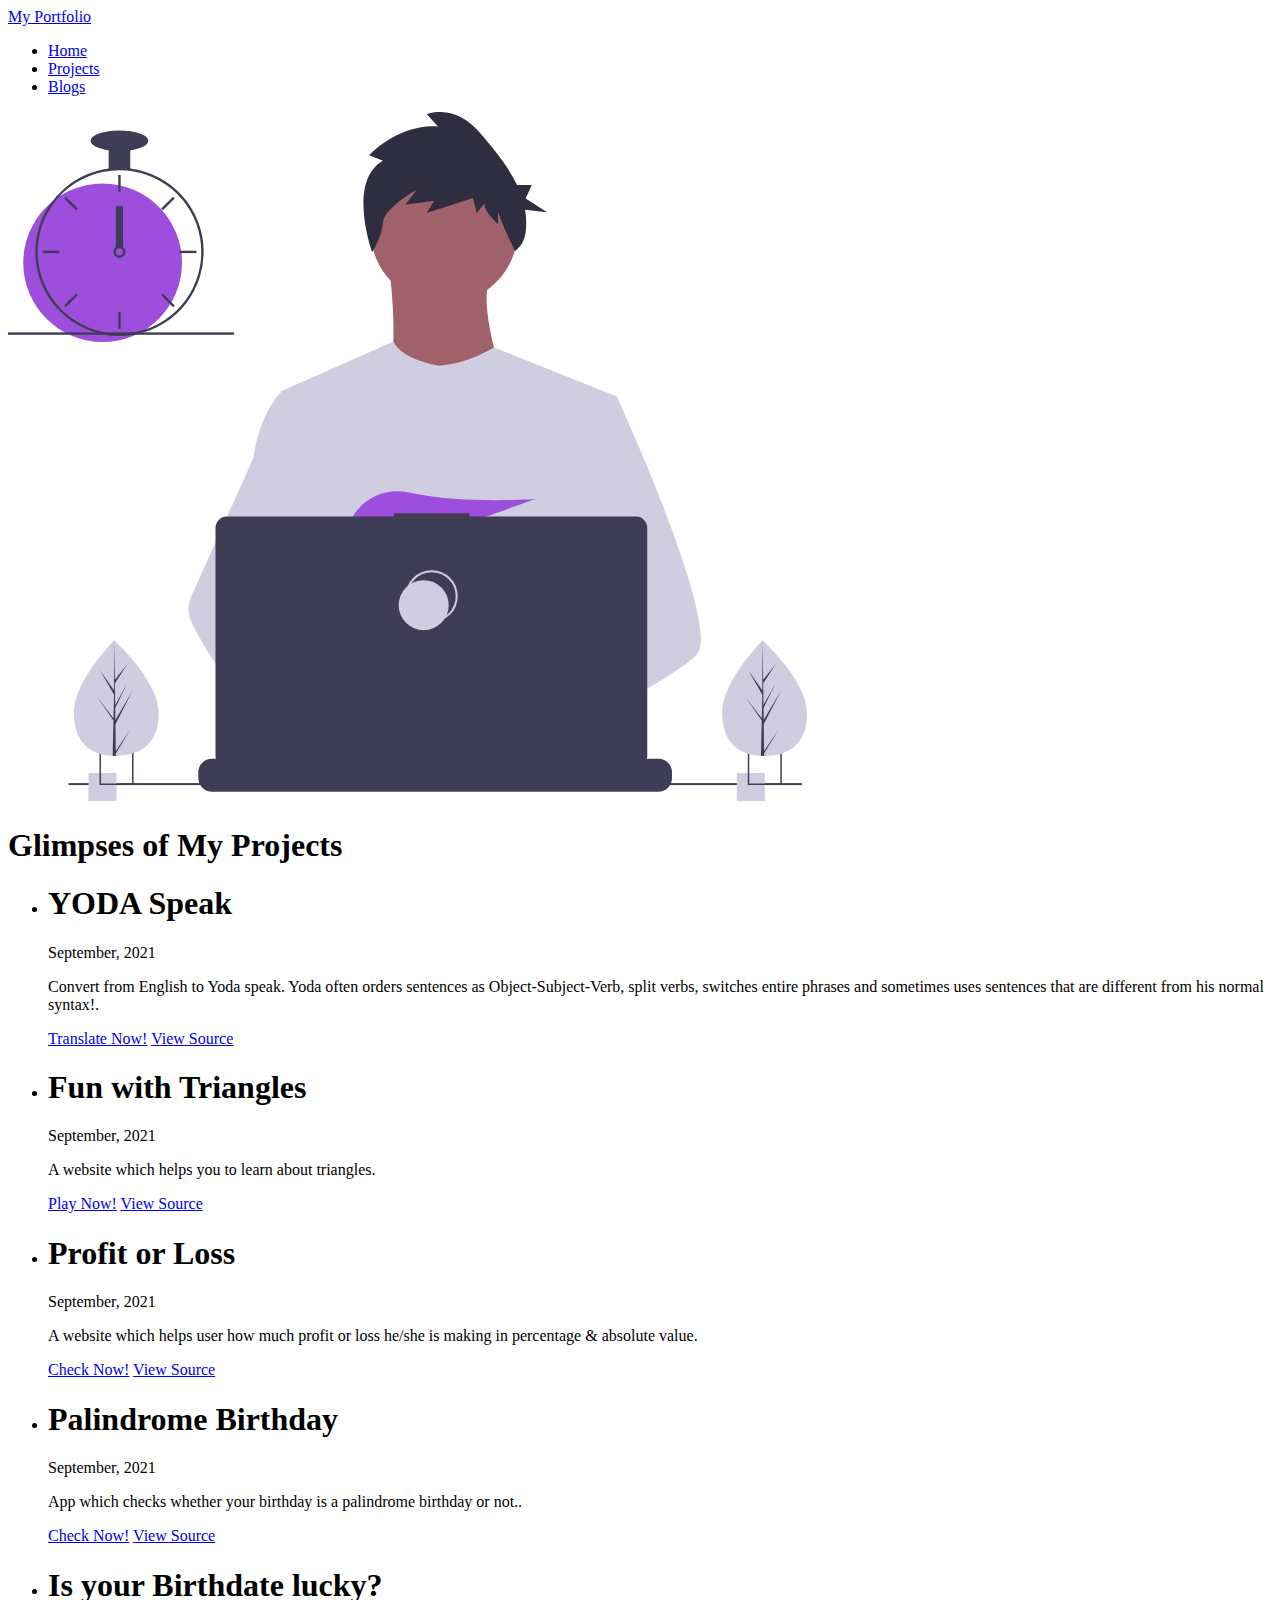
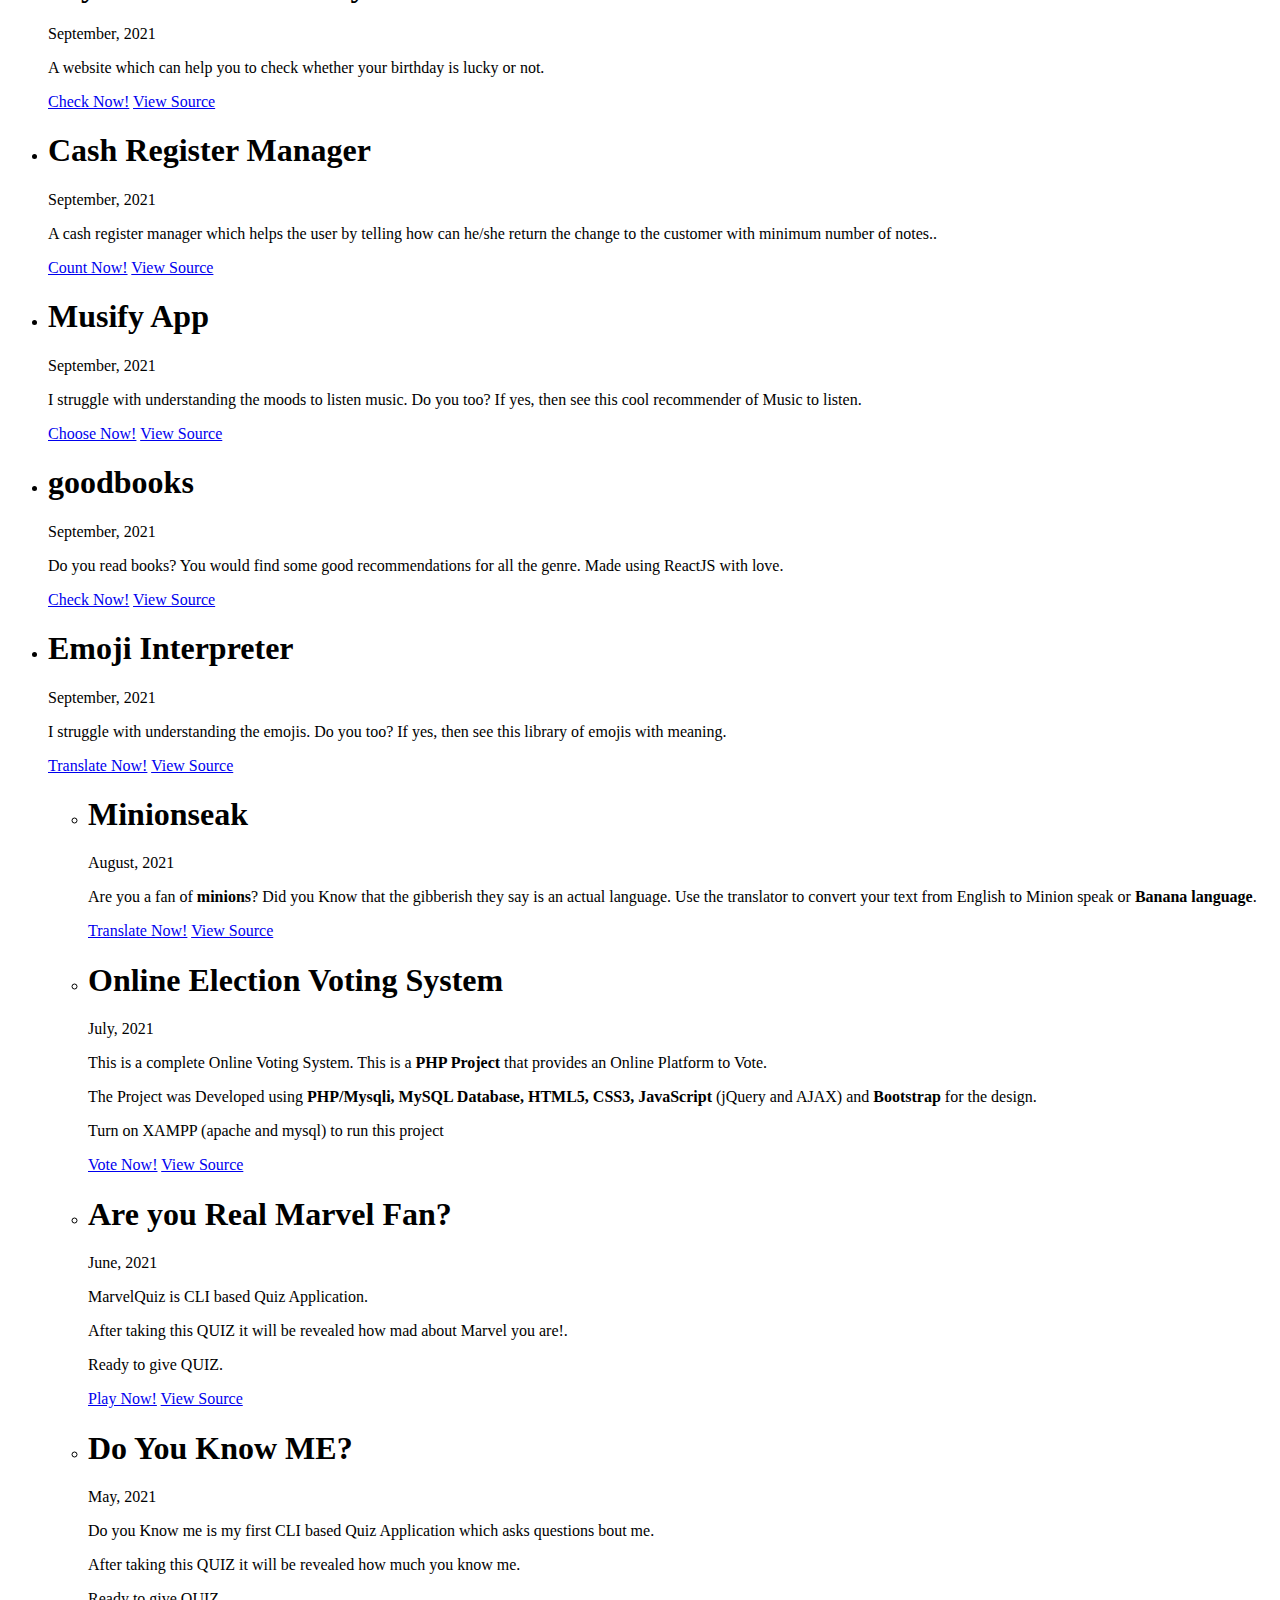
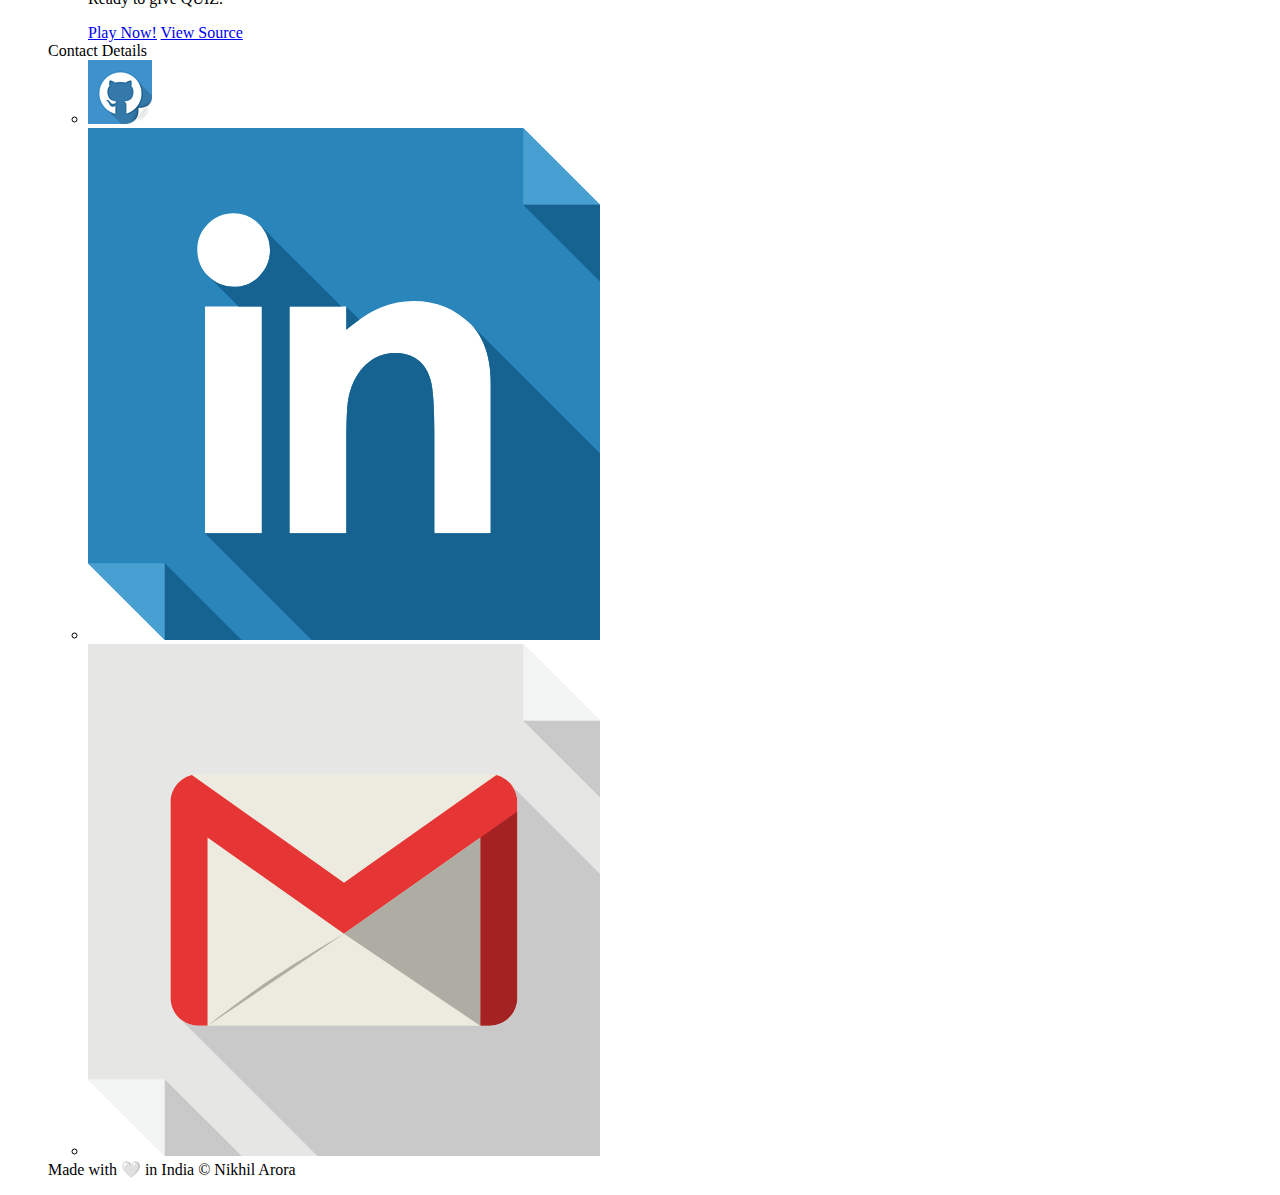
==== projects.html @ 1108bf64 "Added Blogs and Footer" ====
<!DOCTYPE html>
<html lang="en">

<head>
    <meta charset="UTF-8">
    <meta http-equiv="X-UA-Compatible" content="IE=edge">
    <meta name="viewport" content="width=device-width, initial-scale=1.0">
    <meta name="author" content="Vishal Singla">
    <link rel="shortcut icon" href="favicon_io/favicon.ico" type="image/x-icon">
    <link href="styles.css" rel="stylesheet" />
    <title>Projects | Nikhil Arora</title>
</head>

<body>
    <nav class="navigation container">
        <div class="nav-brand"><a class=" bn links" href="index.html">My Portfolio</a></div>
        <ul class="list-non-bullet nav-pills">
            <li class="list-item-inline">
                <a class="links bn" href="index.html">Home</a>
            </li>
            <li class="list-item-inline">
                <a class="links link-active" href="projects.html">Projects</a>
            </li>
            <li class="list-item-inline">
                <a class="links bn" href="blog_list.html">Blogs</a>
            </li>
            </li>

        </ul>
    </nav>

    <header class="hero">
        <img class="hero-img" src="images/coder.svg">
        <h1 class="hero-heading">Glimpses of My <span class="s_w hero-heading-inverted">Projects</span></h3>
    </header>
    <ul class="list-non-bullet">
        <li>
            <article class="showcase-list container container-center ow">
                <h1>YODA Speak</h1>
                <time datetime="09-2021">September, 2021</time>
                <p>
                    Convert from English to Yoda speak. Yoda often orders sentences as Object-Subject-Verb, split verbs, switches entire phrases and sometimes uses sentences that are different from his normal syntax!.
                </p>
                <a class="links link-personal" href="https://yodish-speakey.netlify.app/">Translate Now!</a>
                <a class="links link-primary" href="https://github.com/Vish-al-Singla/Yoda-speaker">View Source</a>

            </article>
        </li>
    </ul>
</ul>
    <ul class="list-non-bullet">
        <li>
            <article class="showcase-list container container-center">
                <h1>Fun with Triangles</h1>
                <time datetime="09-2021">September, 2021</time>
                <p>
                    A website which helps you to learn about triangles</strong>.
                </p>
                <a class="links link-personal" href="https://triangles-fun-with-me.netlify.app/">Play Now!</a>
                <a class="links link-primary" href="https://github.com/Vish-al-Singla/fun-with-triangles">View Source</a>

            </article>
        </li>
    </ul>

    <ul class="list-non-bullet">
        <li>
            <article class="showcase-list container container-center ow">
                <h1>Profit or Loss</h1>
                <time datetime="09-2021">September, 2021</time>
                <p>
                    A website which helps user how much profit or loss he/she is making in percentage & absolute value.
                </p>
                <a class="links link-personal" href="https://profity-or-loss.netlify.app/">Check Now!</a>
                <a class="links link-primary"
                    href="https://github.com/Vish-al-Singla/profit-or-loss">View Source</a>

            </article>
        </li>
    </ul>
    <ul class="list-non-bullet">
        <li>
            <article class="showcase-list container container-center">
                <h1>Palindrome Birthday</h1>
                <time datetime="09-2021">September, 2021</time>
                <p>
                    App which checks whether your birthday is a palindrome birthday or not.</strong>.
                </p>
                <a class="links link-personal" href="https://palindromic-birthday-app.netlify.app/">Check Now!</a>
                <a class="links link-primary" href="https://github.com/Vish-al-Singla/birthday-palindrome">View Source</a>

            </article>
        </li>
    </ul>

    <ul class="list-non-bullet">
        <li>
            <article class="showcase-list container container-center ow">
                <h1>Is your Birthdate lucky?</h1>
                <time datetime="09-2021">September, 2021</time>
                <p>
                    A website which can help you to check whether your birthday is lucky or not.
                </p>
                <a class="links link-personal" href="https://birthdate-checker-lucky.netlify.app/">Check Now!</a>
                <a class="links link-primary"
                    href="https://github.com/Vish-al-Singla/Lucky-Birthdate">View Source</a>

            </article>
        </li>
    </ul>
    <ul class="list-non-bullet">
        <li>
            <article class="showcase-list container container-center">
                <h1>Cash Register Manager</h1>
                <time datetime="09-2021">September, 2021</time>
                <p>
                    A cash register manager which helps the user by telling how can he/she return the change to the customer with minimum number of notes.</strong>.
                </p>
                <a class="links link-personal" href="https://cashreturn-manager.netlify.app/">Count Now!</a>
                <a class="links link-primary" href="https://github.com/Vish-al-Singla/Cash-Register">View Source</a>

            </article>
        </li>
    </ul>

    <ul class="list-non-bullet">
        <li>
            <article class="showcase-list container container-center ow">
                <h1>Musify App</h1>
                <time datetime="09-2021">September, 2021</time>
                <p>
                    I struggle with understanding the moods to listen music. Do you too? If yes, then see this cool recommender of Music to listen.
                </p>
                <a class="links link-personal" href="https://l6qi7.csb.app/">Choose Now!</a>
                <a class="links link-primary"
                    href="https://github.com/Vish-al-Singla/musifyApp">View Source</a>

            </article>
        </li>
    </ul>
    <ul class="list-non-bullet">
        <li>
            <article class="showcase-list container container-center">
                <h1>goodbooks</h1>
                <time datetime="09-2021">September, 2021</time>
                <p>
                   Do you read books? You would find some good recommendations for all the genre. Made using ReactJS with love</strong>.
                </p>
                <a class="links link-personal" href="https://q4n8j.csb.app/">Check Now!</a>
                <a class="links link-primary" href="https://github.com/Vish-al-Singla/recommend-a-book">View Source</a>

            </article>
        </li>
    </ul>
    <ul class="list-non-bullet">
        <li>
            <article class="showcase-list container container-center ow">
                <h1>Emoji Interpreter</h1>
                <time datetime="09-2021">September, 2021</time>
                <p>
                    I struggle with understanding the emojis. Do you too? If yes, then see this library of emojis with meaning.
                </p>
                <a class="links link-personal" href="https://p2ec7.csb.app/">Translate Now!</a>
                <a class="links link-primary"
                    href="https://github.com/Vish-al-Singla/Emoji-interpreter">View Source</a>

            </article>
        </li>
       
    <ul class="list-non-bullet">
        <li>
            <article class="showcase-list container container-center">
                <h1>Minionseak</h1>
                <time datetime="08-2021">August, 2021</time>
                <p>
                    Are you a fan of <strong>minions</strong>? Did you Know that the gibberish they say is an actual
                    language. Use the translator to convert your text from English to Minion speak or <strong>Banana
                        language</strong>.
                </p>
                <a class="links link-personal" href="https://minions-eak.netlify.app/">Translate Now!</a>
                <a class="links link-primary" href="https://github.com/Vish-al-Singla/BananaTranslater">View Source</a>

            </article>
        </li>
    </ul>


    <ul class="list-non-bullet">
        <li>
            <article class="showcase-list container container-center ow">
                <h1>Online Election Voting System</h1>
                <time datetime="07-2021">July, 2021</time>
                <p>
                    This is a complete Online Voting System. This is a <strong>PHP Project</strong> that provides an
                    Online Platform to Vote.
                </p>
                <p>
                    The Project was Developed using <strong>PHP/Mysqli, MySQL Database, HTML5, CSS3, JavaScript</strong>
                    (jQuery and AJAX) and <strong>Bootstrap</strong> for the design.
                </p>
                <p>Turn on XAMPP (apache and mysql) to run this project</p>
                <a class="links link-personal" href="http://localhost/Online-Election-Voting-System/index.php">Vote Now!</a>
                <a class="links link-primary"
                    href="https://github.com/Vish-al-Singla/Online-Election-Voting-System">View Source</a>

            </article>
        </li>
    </ul>

    <ul class="list-non-bullet">
        <li>
            <article class="showcase-list container container-center">
                <h1>Are you Real Marvel Fan?</h1>
                <time datetime="06-2021">June, 2021</time>
                <p>
                    MarvelQuiz is CLI based Quiz Application.
                </p>
                <p>
                    After taking this QUIZ it will be revealed how mad about Marvel you are!.
                </p>
                <p>
                    Ready to give QUIZ.
                </p>
                <a class="links link-personal"
                    href="https://replit.com/@VishalSingla56/MarvelQuiz?embed=1&ouput=1#index.js">Play Now!</a>
                <a class="links link-primary" href="https://github.com/Vish-al-Singla/MarvelQuiz">View Source</a>

            </article>
        </li>
    </ul>
    <ul class="list-non-bullet">
        <li>
            <article class="showcase-list container container-center ow">
                <h1>Do You Know ME?</h1>
                <time datetime="05-2021">May, 2021</time>
                <p>
                    Do you Know me is my first CLI based Quiz Application which asks questions bout me.
                </p>
                <p>
                    After taking this QUIZ it will be revealed how much you know me.
                </p>
                <p>
                    Ready to give QUIZ.
                </p>
                <a class="links link-personal"
                    href="https://replit.com/@VishalSingla56/Quizeee?embed=1&output=1#index.js">Play Now!</a>
                <a class="links link-primary" href="https://github.com/Vish-al-Singla/Quizeee">View Source</a>

            </article>
        </li>
    </ul>


    <footer class="footer">
        <div class="footer-header">Contact Details</div>
        <ul class="list-non-bullet">
            <li class="list-item-inline">
                <a class="links" href="https://github.com/nikhilarora-6566">
                    <img class="icons" src="images/github.png">
                </a>
            </li>
            <li class="list-item-inline">
                <a class="links" href="https://www.linkedin.com/in/nikhil-arora-02983a142/">
                    <img class="icons" src="images/linkedin.svg">
                </a>
            </li>
            <li class="list-item-inline">
                <a class="links" href="mailto:nik.arora1310@gmail.com">
                    <img class="icons" src="images/gmail.svg">
                </a>
            </li>
        </ul>
        <div>
            Made with 🤍 in India &copy; Nikhil Arora
        </div>
    </footer>
</body>

</html>
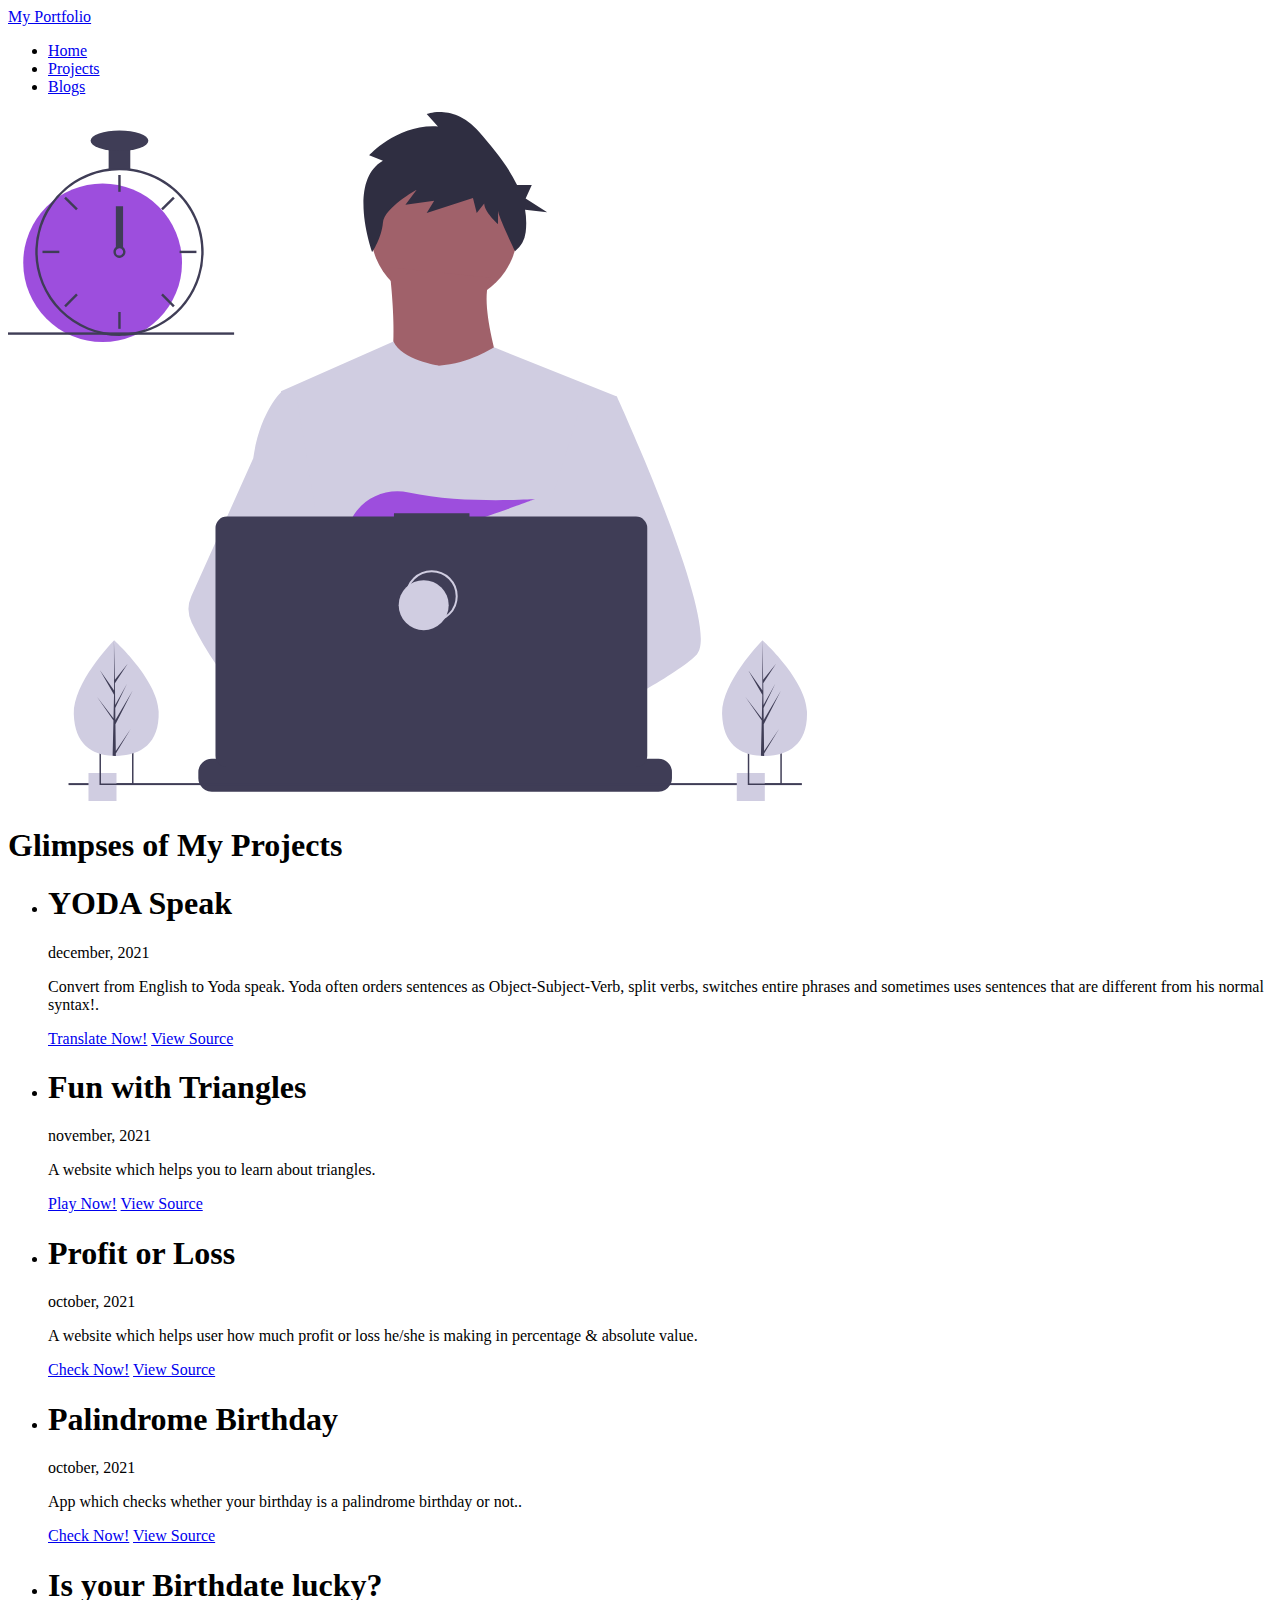
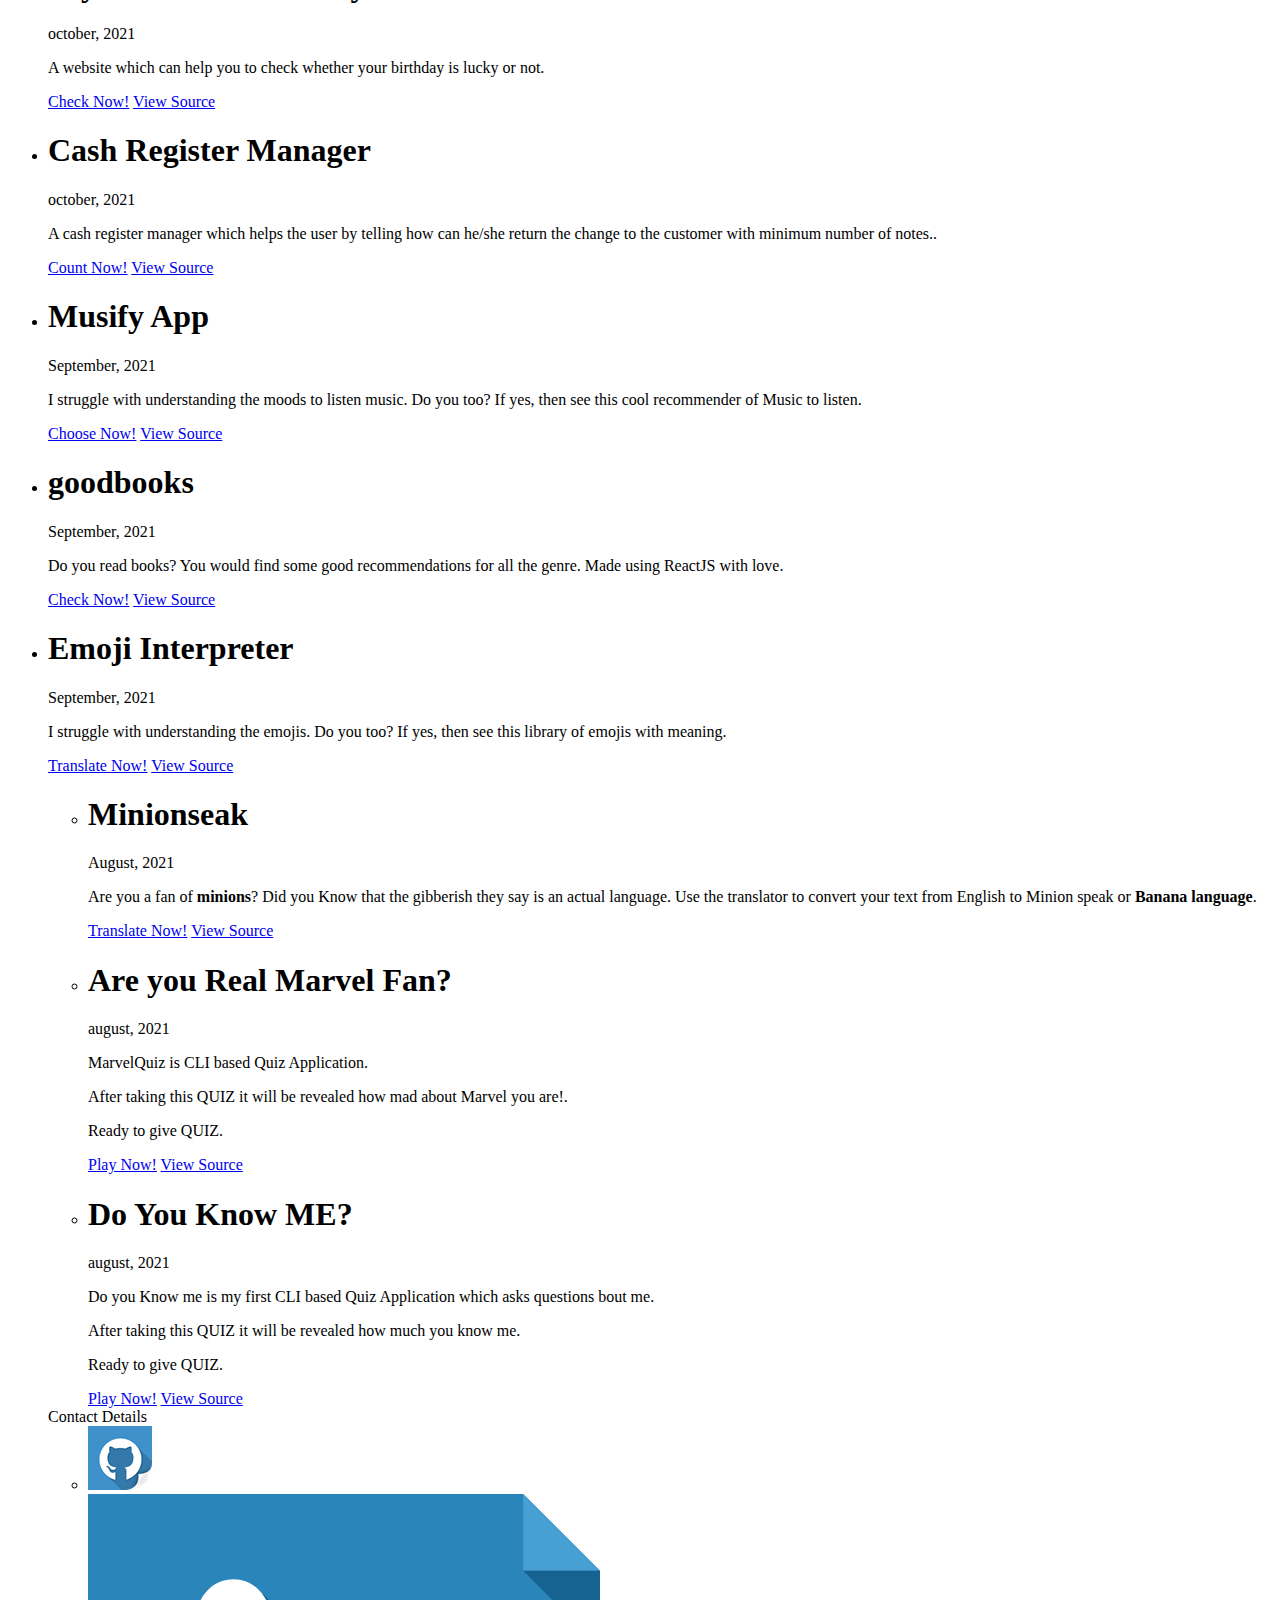
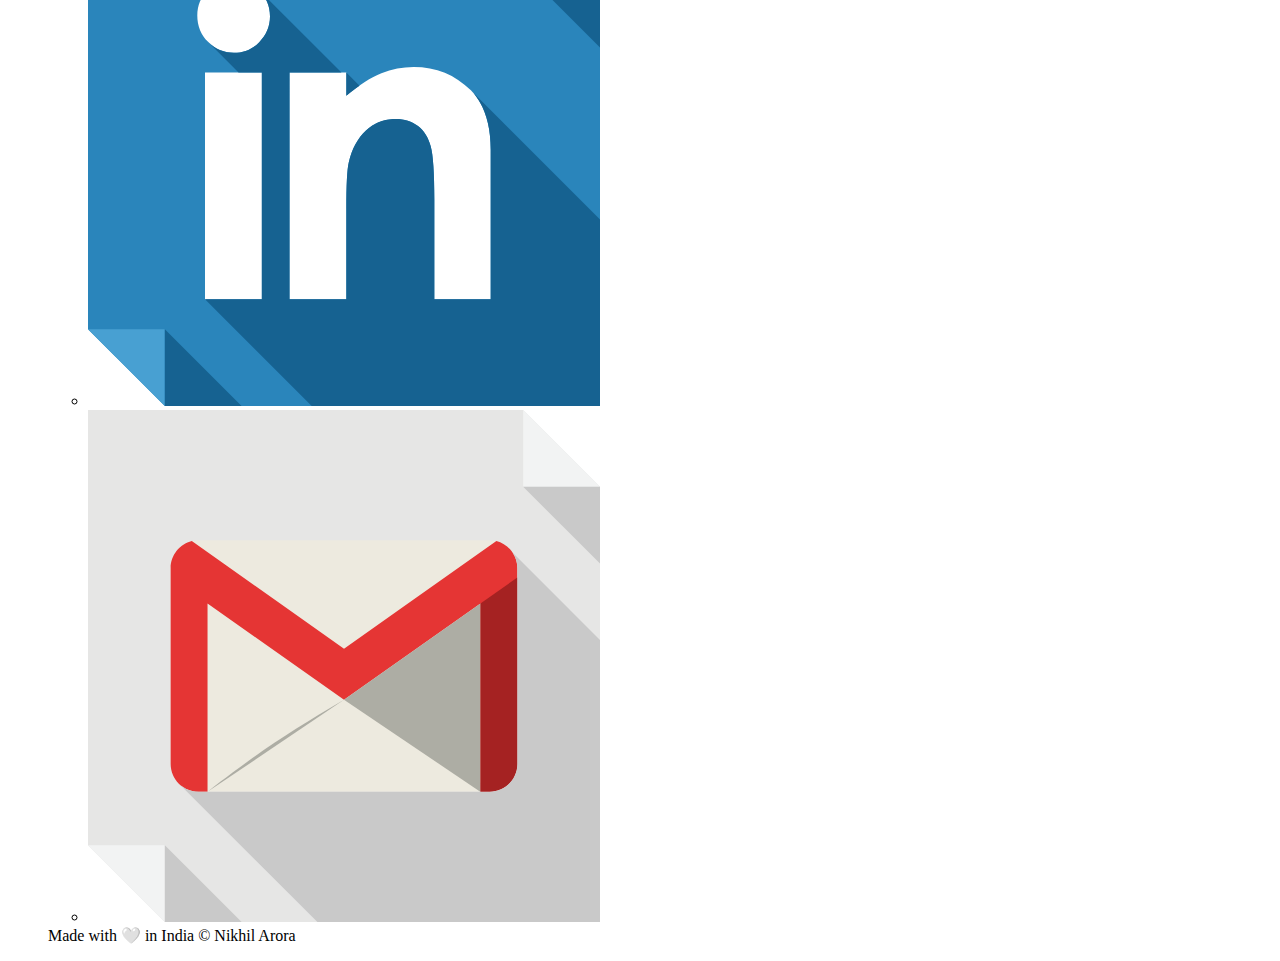
==== commit bc73610a: "update" ====
--- a/projects.html
+++ b/projects.html
@@ -35,14 +35,14 @@
     </header>
     <ul class="list-non-bullet">
         <li>
-            <article class="showcase-list container container-center ow">
+            <article class="showcase-list container container-center">
                 <h1>YODA Speak</h1>
-                <time datetime="09-2021">September, 2021</time>
+                <time datetime="12-2021">december, 2021</time>
                 <p>
                     Convert from English to Yoda speak. Yoda often orders sentences as Object-Subject-Verb, split verbs, switches entire phrases and sometimes uses sentences that are different from his normal syntax!.
                 </p>
-                <a class="links link-personal" href="https://yodish-speakey.netlify.app/">Translate Now!</a>
-                <a class="links link-primary" href="https://github.com/Vish-al-Singla/Yoda-speaker">View Source</a>
+                <a class="links link-personal" href="https://priceless-blackwell-cac312.netlify.app/">Translate Now!</a>
+                <a class="links link-primary" href="https://github.com/nikhilarora-6566/Yoda-speaker">View Source</a>
 
             </article>
         </li>
@@ -50,82 +50,82 @@
 </ul>
     <ul class="list-non-bullet">
         <li>
-            <article class="showcase-list container container-center">
+            <article class="showcase-list container container-center ow">
                 <h1>Fun with Triangles</h1>
-                <time datetime="09-2021">September, 2021</time>
+                <time datetime="11-2021">november, 2021</time>
                 <p>
                     A website which helps you to learn about triangles</strong>.
                 </p>
-                <a class="links link-personal" href="https://triangles-fun-with-me.netlify.app/">Play Now!</a>
-                <a class="links link-primary" href="https://github.com/Vish-al-Singla/fun-with-triangles">View Source</a>
-
-            </article>
-        </li>
-    </ul>
-
-    <ul class="list-non-bullet">
-        <li>
-            <article class="showcase-list container container-center ow">
+                <a class="links link-personal" href="https://happy-williams-4cf010.netlify.app/">Play Now!</a>
+                <a class="links link-primary" href="https://github.com/nikhilarora-6566/fun-with-triangles">View Source</a>
+
+            </article>
+        </li>
+    </ul>
+
+    <ul class="list-non-bullet">
+        <li>
+            <article class="showcase-list container container-center">
                 <h1>Profit or Loss</h1>
-                <time datetime="09-2021">September, 2021</time>
+                <time datetime="10-2021">october, 2021</time>
                 <p>
                     A website which helps user how much profit or loss he/she is making in percentage & absolute value.
                 </p>
-                <a class="links link-personal" href="https://profity-or-loss.netlify.app/">Check Now!</a>
-                <a class="links link-primary"
-                    href="https://github.com/Vish-al-Singla/profit-or-loss">View Source</a>
-
-            </article>
-        </li>
-    </ul>
-    <ul class="list-non-bullet">
-        <li>
-            <article class="showcase-list container container-center">
+                <a class="links link-personal" href="https://sad-borg-d45668.netlify.app/">Check Now!</a>
+                <a class="links link-primary"
+                    href="https://github.com/nikhilarora-6566/profit-or-loss">View Source</a>
+
+            </article>
+        </li>
+    </ul>
+    <ul class="list-non-bullet">
+        <li>
+            <article class="showcase-list container container-center ow">
                 <h1>Palindrome Birthday</h1>
-                <time datetime="09-2021">September, 2021</time>
+                <time datetime="10-2021">october, 2021</time>
                 <p>
                     App which checks whether your birthday is a palindrome birthday or not.</strong>.
                 </p>
-                <a class="links link-personal" href="https://palindromic-birthday-app.netlify.app/">Check Now!</a>
-                <a class="links link-primary" href="https://github.com/Vish-al-Singla/birthday-palindrome">View Source</a>
-
-            </article>
-        </li>
-    </ul>
-
-    <ul class="list-non-bullet">
-        <li>
-            <article class="showcase-list container container-center ow">
+                <a class="links link-personal" href="https://elegant-bartik-1c8de3.netlify.app/">Check Now!</a>
+                <a class="links link-primary" href="https://github.com/nikhilarora-6566/birthday-palindrome">View Source</a>
+
+            </article>
+        </li>
+    </ul>
+
+    <ul class="list-non-bullet">
+        <li>
+            <article class="showcase-list container container-center">
                 <h1>Is your Birthdate lucky?</h1>
-                <time datetime="09-2021">September, 2021</time>
+                <time datetime="10-2021">october, 2021</time>
                 <p>
                     A website which can help you to check whether your birthday is lucky or not.
                 </p>
-                <a class="links link-personal" href="https://birthdate-checker-lucky.netlify.app/">Check Now!</a>
-                <a class="links link-primary"
-                    href="https://github.com/Vish-al-Singla/Lucky-Birthdate">View Source</a>
-
-            </article>
-        </li>
-    </ul>
-    <ul class="list-non-bullet">
-        <li>
-            <article class="showcase-list container container-center">
+                <a class="links link-personal" href="https://infallible-jepsen-6dfda1.netlify.app/">Check Now!</a>
+                <a class="links link-primary"
+                    href="https://github.com/nikhilarora-6566/Lucky-Birthday">View Source</a>
+
+            </article>
+        </li>
+    </ul>
+    <ul class="list-non-bullet">
+        <li>
+            <article class="showcase-list container container-center ow">
                 <h1>Cash Register Manager</h1>
-                <time datetime="09-2021">September, 2021</time>
+                <time datetime="10-2021">october, 2021</time>
                 <p>
                     A cash register manager which helps the user by telling how can he/she return the change to the customer with minimum number of notes.</strong>.
                 </p>
-                <a class="links link-personal" href="https://cashreturn-manager.netlify.app/">Count Now!</a>
-                <a class="links link-primary" href="https://github.com/Vish-al-Singla/Cash-Register">View Source</a>
-
-            </article>
-        </li>
-    </ul>
-
-    <ul class="list-non-bullet">
-        <li>
-            <article class="showcase-list container container-center ow">
+                <a class="links link-personal" href="https://friendly-fermat-0e9e1d.netlify.app/">Count Now!</a>
+                <a class="links link-primary" href="https://github.com/nikhilarora-6566/Cash-Registerr">View Source</a>
+
+            </article>
+        </li>
+    </ul>
+
+    <ul class="list-non-bullet">
+        <li>
+            <article class="showcase-list container container-center">
                 <h1>Musify App</h1>
                 <time datetime="09-2021">September, 2021</time>
                 <p>
@@ -133,28 +133,28 @@
                 </p>
                 <a class="links link-personal" href="https://l6qi7.csb.app/">Choose Now!</a>
                 <a class="links link-primary"
-                    href="https://github.com/Vish-al-Singla/musifyApp">View Source</a>
-
-            </article>
-        </li>
-    </ul>
-    <ul class="list-non-bullet">
-        <li>
-            <article class="showcase-list container container-center">
+                    href="https://github.com/nikhilarora-6566/musifyapp">View Source</a>
+
+            </article>
+        </li>
+    </ul>
+    <ul class="list-non-bullet">
+        <li>
+            <article class="showcase-list container container-center ow">
                 <h1>goodbooks</h1>
                 <time datetime="09-2021">September, 2021</time>
                 <p>
                    Do you read books? You would find some good recommendations for all the genre. Made using ReactJS with love</strong>.
                 </p>
                 <a class="links link-personal" href="https://q4n8j.csb.app/">Check Now!</a>
-                <a class="links link-primary" href="https://github.com/Vish-al-Singla/recommend-a-book">View Source</a>
-
-            </article>
-        </li>
-    </ul>
-    <ul class="list-non-bullet">
-        <li>
-            <article class="showcase-list container container-center ow">
+                <a class="links link-primary" href="https://github.com/nikhilarora-6566/recommend-a-book">View Source</a>
+
+            </article>
+        </li>
+    </ul>
+    <ul class="list-non-bullet">
+        <li>
+            <article class="showcase-list container container-center">
                 <h1>Emoji Interpreter</h1>
                 <time datetime="09-2021">September, 2021</time>
                 <p>
@@ -162,14 +162,14 @@
                 </p>
                 <a class="links link-personal" href="https://p2ec7.csb.app/">Translate Now!</a>
                 <a class="links link-primary"
-                    href="https://github.com/Vish-al-Singla/Emoji-interpreter">View Source</a>
+                    href="https://github.com/nikhilarora-6566/Emoji-Interpreter">View Source</a>
 
             </article>
         </li>
        
     <ul class="list-non-bullet">
         <li>
-            <article class="showcase-list container container-center">
+            <article class="showcase-list container container-center ow">
                 <h1>Minionseak</h1>
                 <time datetime="08-2021">August, 2021</time>
                 <p>
@@ -178,30 +178,7 @@
                         language</strong>.
                 </p>
                 <a class="links link-personal" href="https://minions-eak.netlify.app/">Translate Now!</a>
-                <a class="links link-primary" href="https://github.com/Vish-al-Singla/BananaTranslater">View Source</a>
-
-            </article>
-        </li>
-    </ul>
-
-
-    <ul class="list-non-bullet">
-        <li>
-            <article class="showcase-list container container-center ow">
-                <h1>Online Election Voting System</h1>
-                <time datetime="07-2021">July, 2021</time>
-                <p>
-                    This is a complete Online Voting System. This is a <strong>PHP Project</strong> that provides an
-                    Online Platform to Vote.
-                </p>
-                <p>
-                    The Project was Developed using <strong>PHP/Mysqli, MySQL Database, HTML5, CSS3, JavaScript</strong>
-                    (jQuery and AJAX) and <strong>Bootstrap</strong> for the design.
-                </p>
-                <p>Turn on XAMPP (apache and mysql) to run this project</p>
-                <a class="links link-personal" href="http://localhost/Online-Election-Voting-System/index.php">Vote Now!</a>
-                <a class="links link-primary"
-                    href="https://github.com/Vish-al-Singla/Online-Election-Voting-System">View Source</a>
+                <a class="links link-primary" href="https://github.com/nikhilarora-6566/TranslationApp">View Source</a>
 
             </article>
         </li>
@@ -211,7 +188,7 @@
         <li>
             <article class="showcase-list container container-center">
                 <h1>Are you Real Marvel Fan?</h1>
-                <time datetime="06-2021">June, 2021</time>
+                <time datetime="08-2021">august, 2021</time>
                 <p>
                     MarvelQuiz is CLI based Quiz Application.
                 </p>
@@ -223,7 +200,7 @@
                 </p>
                 <a class="links link-personal"
                     href="https://replit.com/@VishalSingla56/MarvelQuiz?embed=1&ouput=1#index.js">Play Now!</a>
-                <a class="links link-primary" href="https://github.com/Vish-al-Singla/MarvelQuiz">View Source</a>
+                <a class="links link-primary" href="https://github.com/nikhilarora-6566/MarvelQuiz">View Source</a>
 
             </article>
         </li>
@@ -232,7 +209,7 @@
         <li>
             <article class="showcase-list container container-center ow">
                 <h1>Do You Know ME?</h1>
-                <time datetime="05-2021">May, 2021</time>
+                <time datetime="08-2021">august, 2021</time>
                 <p>
                     Do you Know me is my first CLI based Quiz Application which asks questions bout me.
                 </p>
@@ -244,7 +221,7 @@
                 </p>
                 <a class="links link-personal"
                     href="https://replit.com/@VishalSingla56/Quizeee?embed=1&output=1#index.js">Play Now!</a>
-                <a class="links link-primary" href="https://github.com/Vish-al-Singla/Quizeee">View Source</a>
+                <a class="links link-primary" href="https://github.com/nikhilarora-6566/quizee">View Source</a>
 
             </article>
         </li>
@@ -276,4 +253,4 @@
     </footer>
 </body>
 
-</html>+</html>
